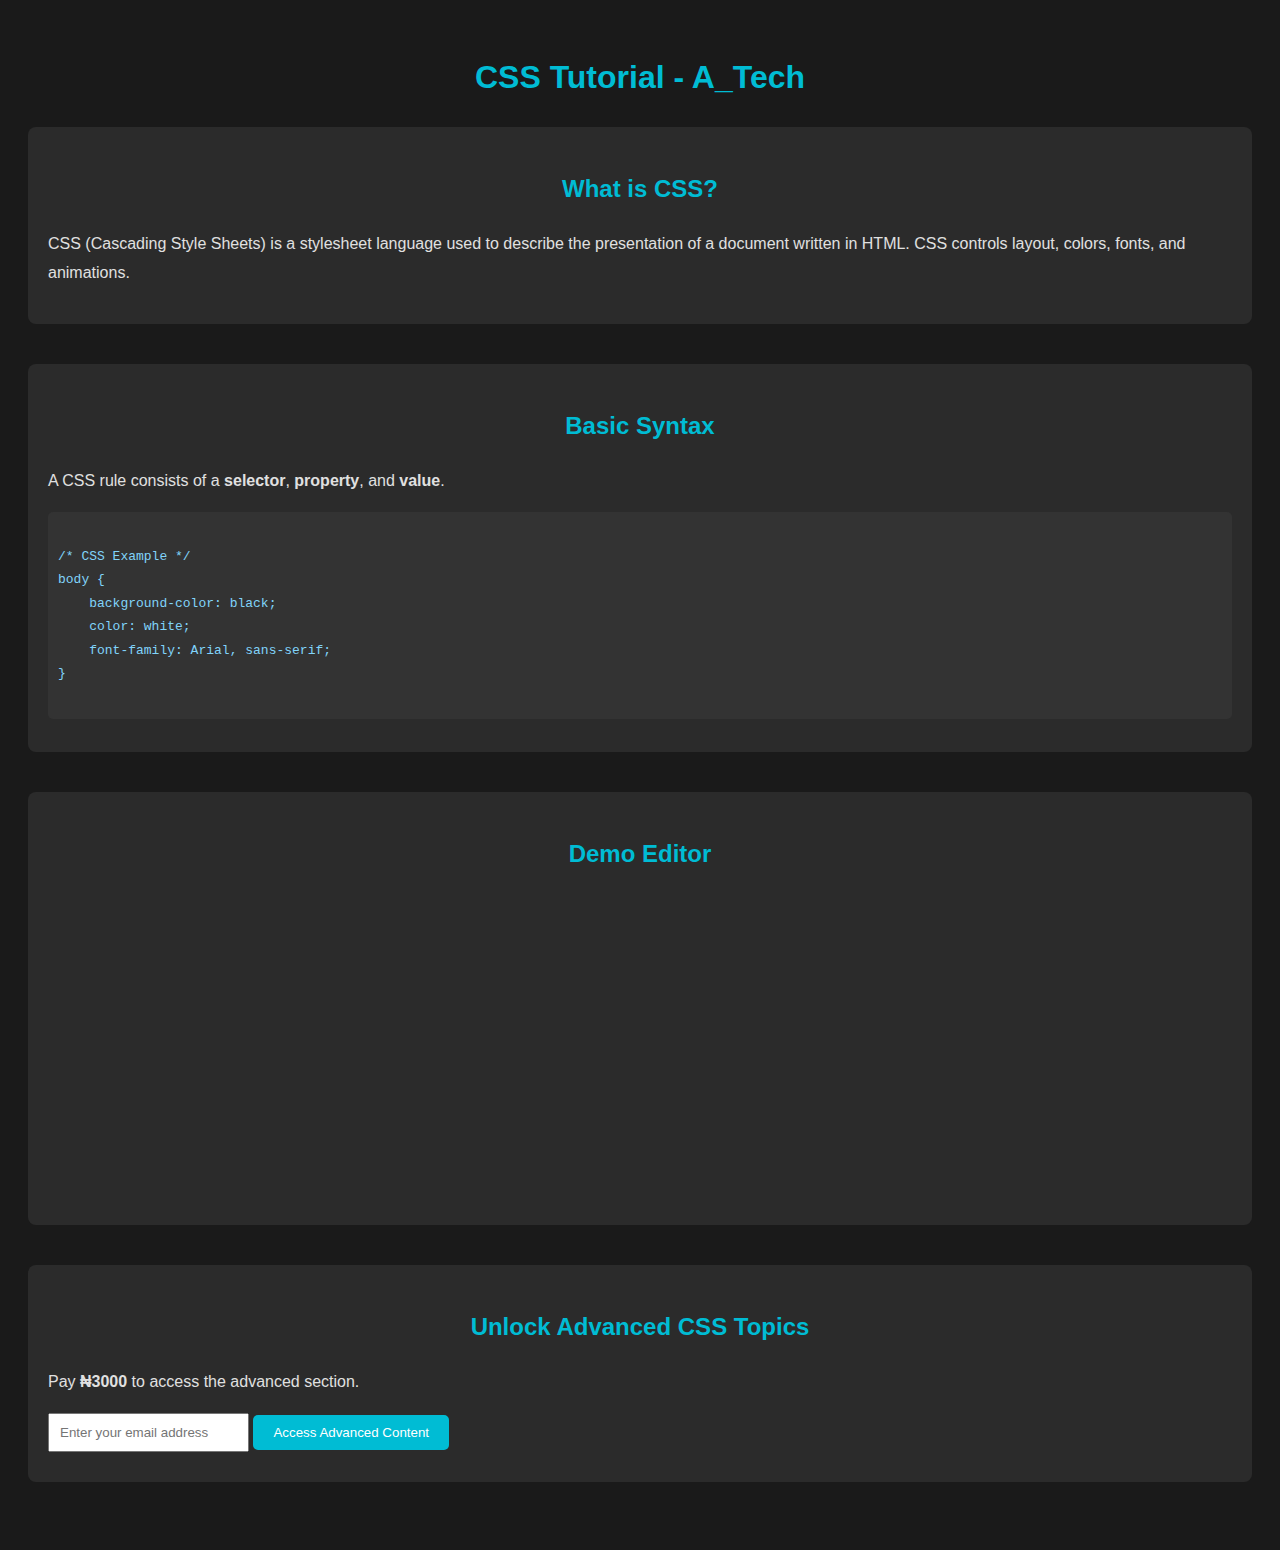
==== css.html @ c2602855 "Add files via upload" ====
<!DOCTYPE html>
<html lang="en">
<head>
    <meta charset="UTF-8">
    <meta name="viewport" content="width=device-width, initial-scale=1.0">
    <title>CSS Tutorial - A_Tech</title>
    <link rel="stylesheet" href="../css/style.css">
    <script src="https://js.paystack.co/v1/inline.js"></script>
    <style>
        body {
            background-color: #1a1a1a;
            color: #e0e0e0;
            font-family: 'Poppins', sans-serif;
            padding: 20px;
            line-height: 1.8;
        }

        h1, h2 {
            color: #00bcd4;
            text-align: center;
            margin-bottom: 20px;
        }

        section {
            margin-bottom: 40px;
            padding: 20px;
            background-color: #2b2b2b;
            border-radius: 8px;
            animation: fadeIn 1.2s ease-in-out;
        }

        pre {
            background-color: #333;
            padding: 10px;
            border-radius: 5px;
            overflow-x: auto;
            margin-top: 10px;
            color: #d1d1d1;
        }

        code {
            color: #81d4fa;
        }

        .demo-container {
            margin-top: 20px;
        }

        iframe {
            width: 100%;
            height: 300px;
            border: none;
            border-radius: 5px;
        }

        #advanced-section {
            display: none;
        }

        .pay-btn {
            padding: 10px 20px;
            background-color: #00bcd4;
            color: white;
            border: none;
            border-radius: 5px;
            cursor: pointer;
            transition: background-color 0.3s;
        }

        .pay-btn:hover {
            background-color: #0097a7;
        }

        @keyframes fadeIn {
            0% { opacity: 0; }
            100% { opacity: 1; }
        }
    </style>
</head>
<body>
    <h1>CSS Tutorial - A_Tech</h1>

    <!-- Basic CSS Section -->
    <section>
        <h2>What is CSS?</h2>
        <p>CSS (Cascading Style Sheets) is a stylesheet language used to describe the presentation of a document written in HTML. CSS controls layout, colors, fonts, and animations.</p>
    </section>

    <section>
        <h2>Basic Syntax</h2>
        <p>A CSS rule consists of a <strong>selector</strong>, <strong>property</strong>, and <strong>value</strong>.</p>
        
        <pre><code>
/* CSS Example */
body {
    background-color: black;
    color: white;
    font-family: Arial, sans-serif;
}
        </code></pre>
    </section>

    <section>
        <h2>Demo Editor</h2>
        <div class="demo-container">
            <iframe src="https://jsfiddle.net/" title="CSS Demo Editor"></iframe>
        </div>
    </section>

    <!-- Advanced CSS Section (Hidden by default) -->
    <section id="advanced-section">
        <h2>Advanced CSS Topics</h2>

        <h3>1. CSS Grid Layout</h3>
        <p>CSS Grid Layout is a powerful tool for creating two-dimensional layouts. It provides rows and columns for organizing content.</p>
        <pre><code>
.container {
    display: grid;
    grid-template-columns: repeat(3, 1fr);
    gap: 10px;
}
        </code></pre>

        <h3>2. Flexbox Layout</h3>
        <p>Flexbox is a one-dimensional layout system for aligning items horizontally or vertically with ease.</p>
        <pre><code>
.container {
    display: flex;
    justify-content: space-between;
    align-items: center;
}
        </code></pre>

        <h3>3. Media Queries (Responsive Design)</h3>
        <p>Media queries allow your website to be responsive, adapting to different screen sizes.</p>
        <pre><code>
@media (max-width: 768px) {
    body {
        background-color: darkblue;
    }
}
        </code></pre>

        <h3>4. CSS Animations & Transitions</h3>
        <p>Creating smooth transitions and animations using <code>@keyframes</code> and <code>transition</code> properties.</p>
        <pre><code>
button {
    transition: background-color 0.5s;
}
button:hover {
    background-color: blue;
}
        </code></pre>

        <h3>5. Custom Properties (CSS Variables)</h3>
        <p>Using CSS variables to maintain consistency and enhance styling flexibility.</p>
        <pre><code>
:root {
    --main-color: #00bcd4;
}
body {
    background-color: var(--main-color);
}
        </code></pre>
    </section>

    <!-- Paystack Payment Button -->
    <section>
        <h2>Unlock Advanced CSS Topics</h2>
        <p>Pay <strong>₦3000</strong> to access the advanced section.</p>
        <input type="email" id="userEmail" placeholder="Enter your email address" style="padding: 10px; margin-bottom: 10px;">
        <button class="pay-btn" onclick="payWithPaystack()">Access Advanced Content</button>
    </section>

    <script>
        function payWithPaystack() {
            const userEmail = document.getElementById('userEmail').value;
            if (!userEmail) {
                alert("Please enter your email address.");
                return;
            }
            
            let handler = PaystackPop.setup({
                key: 'pk_live_182d138993f3cce01a4d70db5a22aef3ba96d0d2', // Replace with your Paystack public key
                email: userEmail,
                amount: 3000 * 100,
                currency: "NGN",
                callback: function(response) {
                    alert('Payment successful! Transaction reference: ' + response.reference);
                    localStorage.setItem("paid_user", userEmail);
                    document.getElementById('advanced-section').style.display = 'block';
                },
                onClose: function() {
                    alert('Transaction was not completed, please try again.');
                }
            });
            handler.openIframe();
        }

        document.addEventListener("DOMContentLoaded", function() {
            const paidUser = localStorage.getItem("paid_user");
            if (paidUser) {
                document.getElementById('advanced-section').style.display = 'block';
            }
        });
    </script>
</body>
</html>
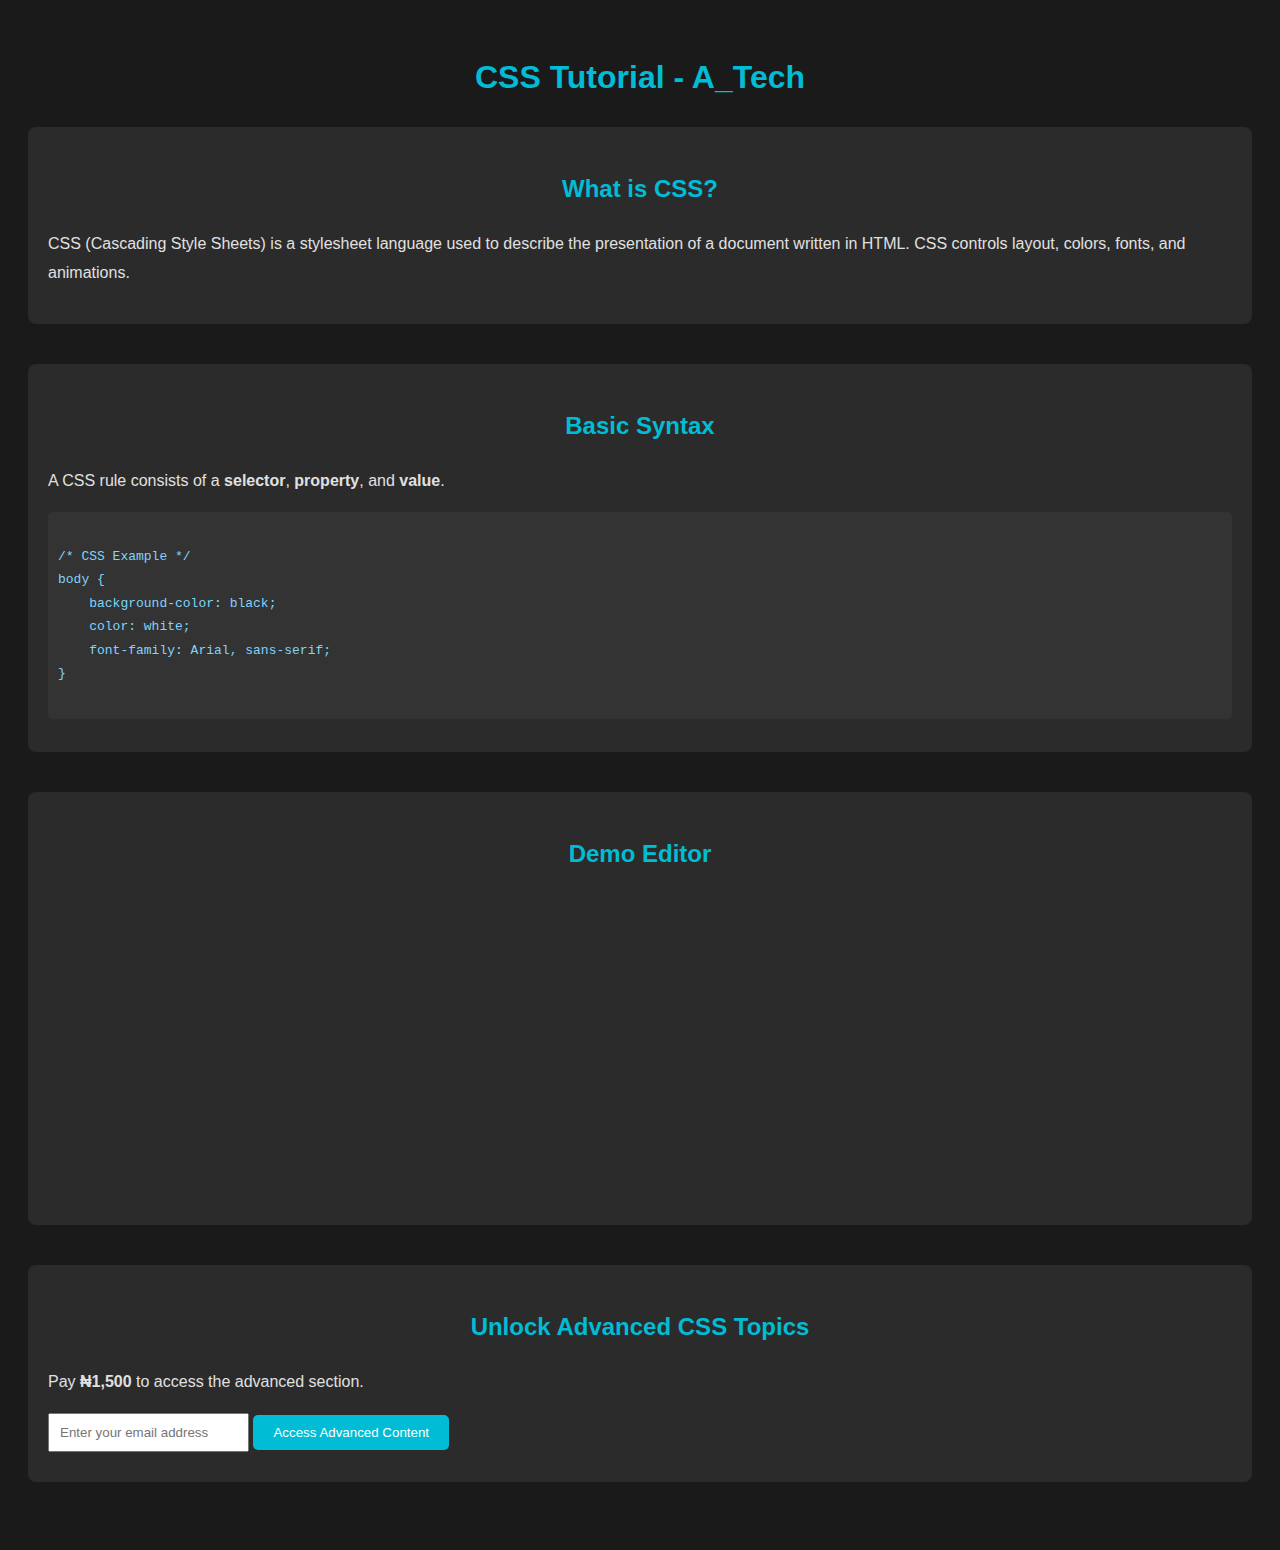
==== commit a8a159c7: "Update css.html" ====
--- a/css.html
+++ b/css.html
@@ -167,7 +167,7 @@
     <!-- Paystack Payment Button -->
     <section>
         <h2>Unlock Advanced CSS Topics</h2>
-        <p>Pay <strong>₦3000</strong> to access the advanced section.</p>
+        <p>Pay <strong>₦1,500</strong> to access the advanced section.</p>
         <input type="email" id="userEmail" placeholder="Enter your email address" style="padding: 10px; margin-bottom: 10px;">
         <button class="pay-btn" onclick="payWithPaystack()">Access Advanced Content</button>
     </section>
@@ -183,7 +183,7 @@
             let handler = PaystackPop.setup({
                 key: 'pk_live_182d138993f3cce01a4d70db5a22aef3ba96d0d2', // Replace with your Paystack public key
                 email: userEmail,
-                amount: 3000 * 100,
+                amount: 1500 * 100,
                 currency: "NGN",
                 callback: function(response) {
                     alert('Payment successful! Transaction reference: ' + response.reference);
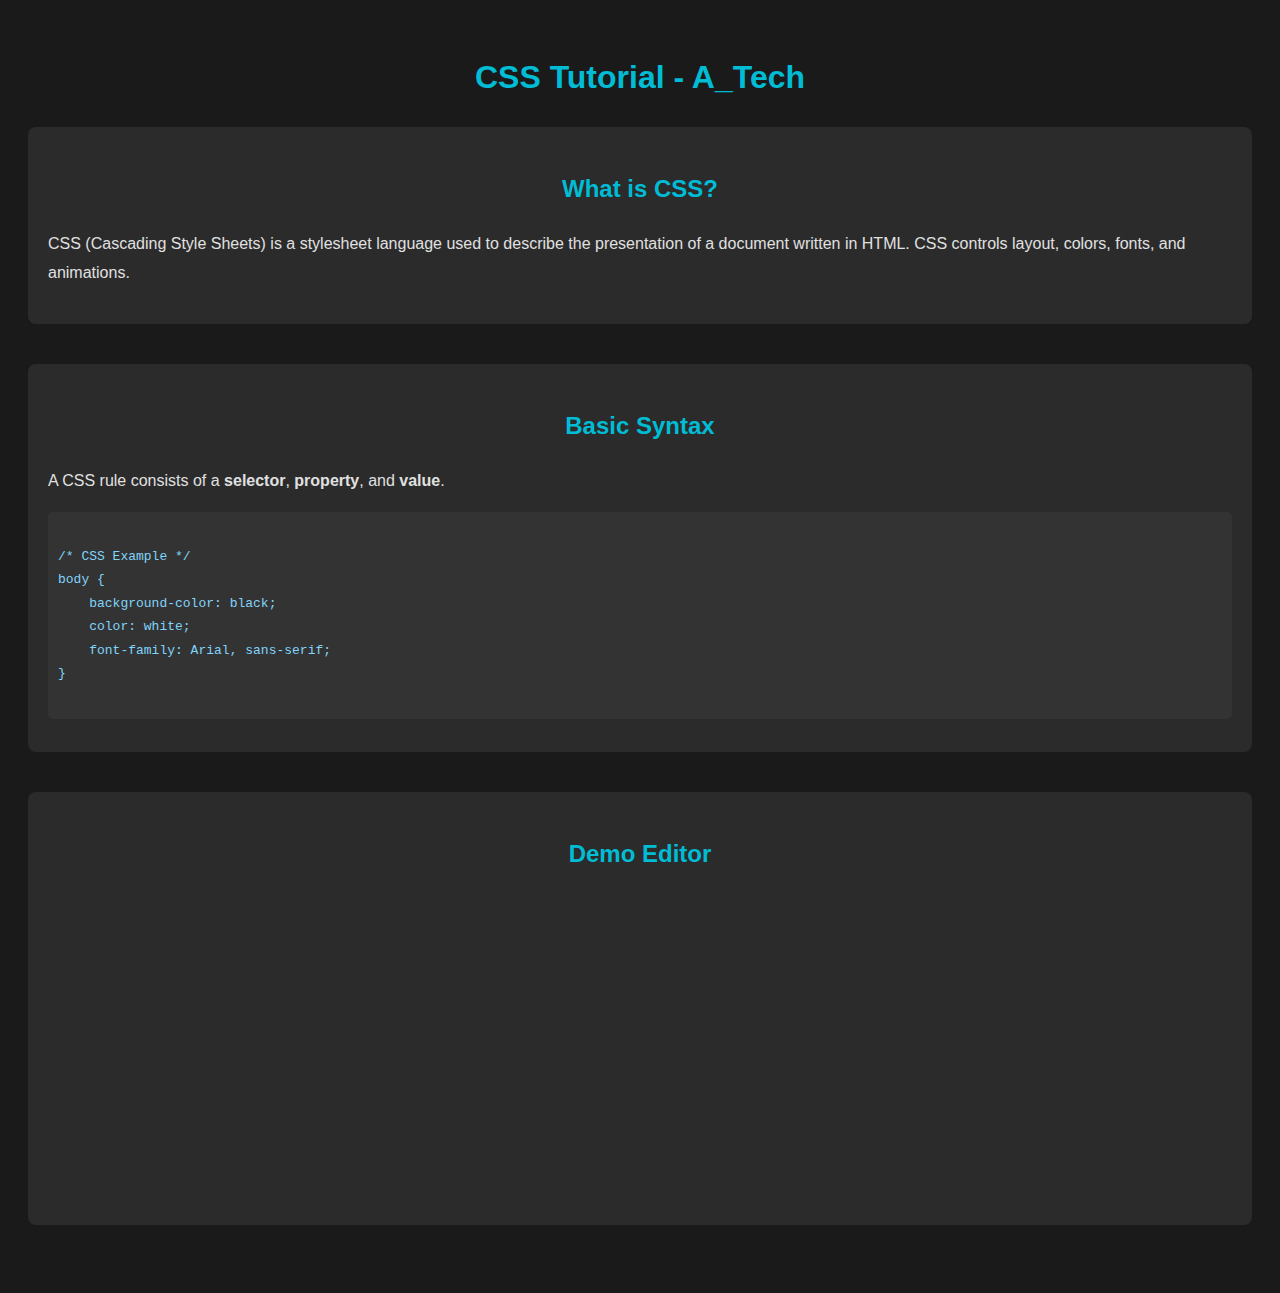
==== commit 98b3d5f1: "Update css.html" ====
--- a/css.html
+++ b/css.html
@@ -165,44 +165,7 @@
     </section>
 
     <!-- Paystack Payment Button -->
-    <section>
-        <h2>Unlock Advanced CSS Topics</h2>
-        <p>Pay <strong>₦1,500</strong> to access the advanced section.</p>
-        <input type="email" id="userEmail" placeholder="Enter your email address" style="padding: 10px; margin-bottom: 10px;">
-        <button class="pay-btn" onclick="payWithPaystack()">Access Advanced Content</button>
-    </section>
 
-    <script>
-        function payWithPaystack() {
-            const userEmail = document.getElementById('userEmail').value;
-            if (!userEmail) {
-                alert("Please enter your email address.");
-                return;
-            }
-            
-            let handler = PaystackPop.setup({
-                key: 'pk_live_182d138993f3cce01a4d70db5a22aef3ba96d0d2', // Replace with your Paystack public key
-                email: userEmail,
-                amount: 1500 * 100,
-                currency: "NGN",
-                callback: function(response) {
-                    alert('Payment successful! Transaction reference: ' + response.reference);
-                    localStorage.setItem("paid_user", userEmail);
-                    document.getElementById('advanced-section').style.display = 'block';
-                },
-                onClose: function() {
-                    alert('Transaction was not completed, please try again.');
-                }
-            });
-            handler.openIframe();
-        }
 
-        document.addEventListener("DOMContentLoaded", function() {
-            const paidUser = localStorage.getItem("paid_user");
-            if (paidUser) {
-                document.getElementById('advanced-section').style.display = 'block';
-            }
-        });
-    </script>
 </body>
 </html>
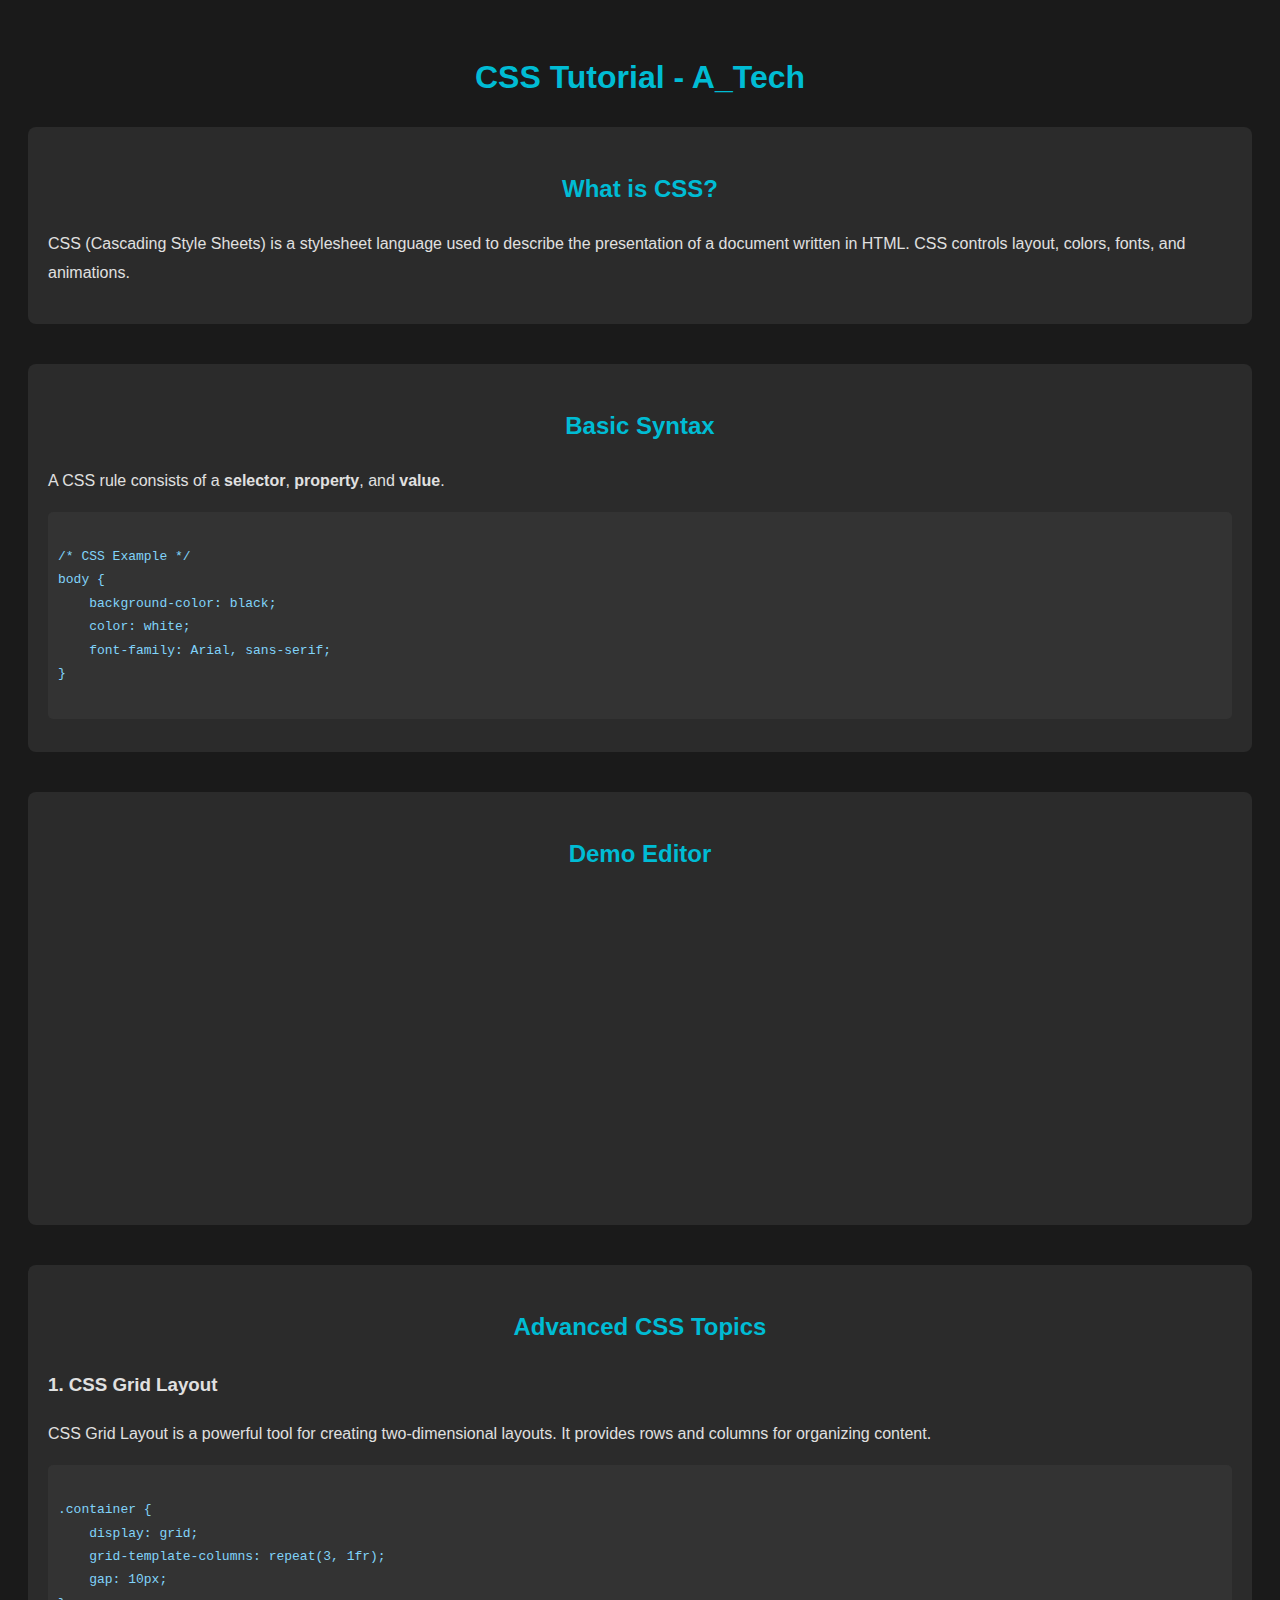
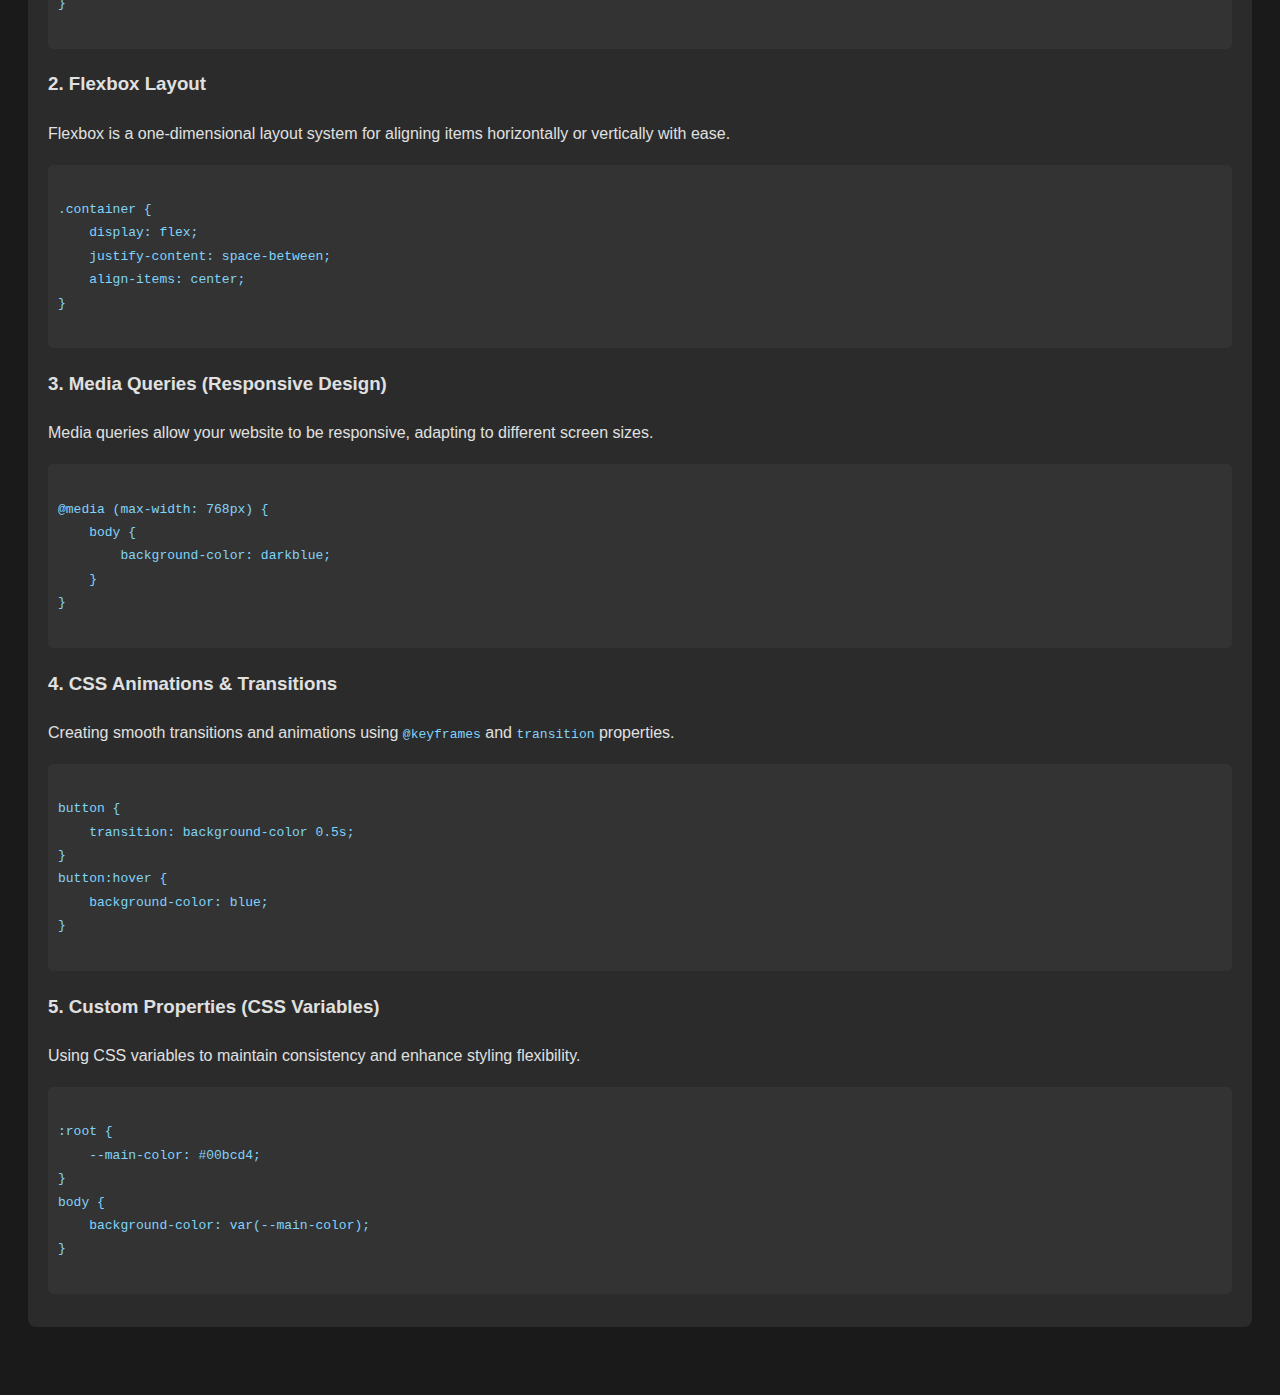
==== commit 1111ef4e: "Update css.html" ====
--- a/css.html
+++ b/css.html
@@ -53,9 +53,7 @@
             border-radius: 5px;
         }
 
-        #advanced-section {
-            display: none;
-        }
+
 
         .pay-btn {
             padding: 10px 20px;
